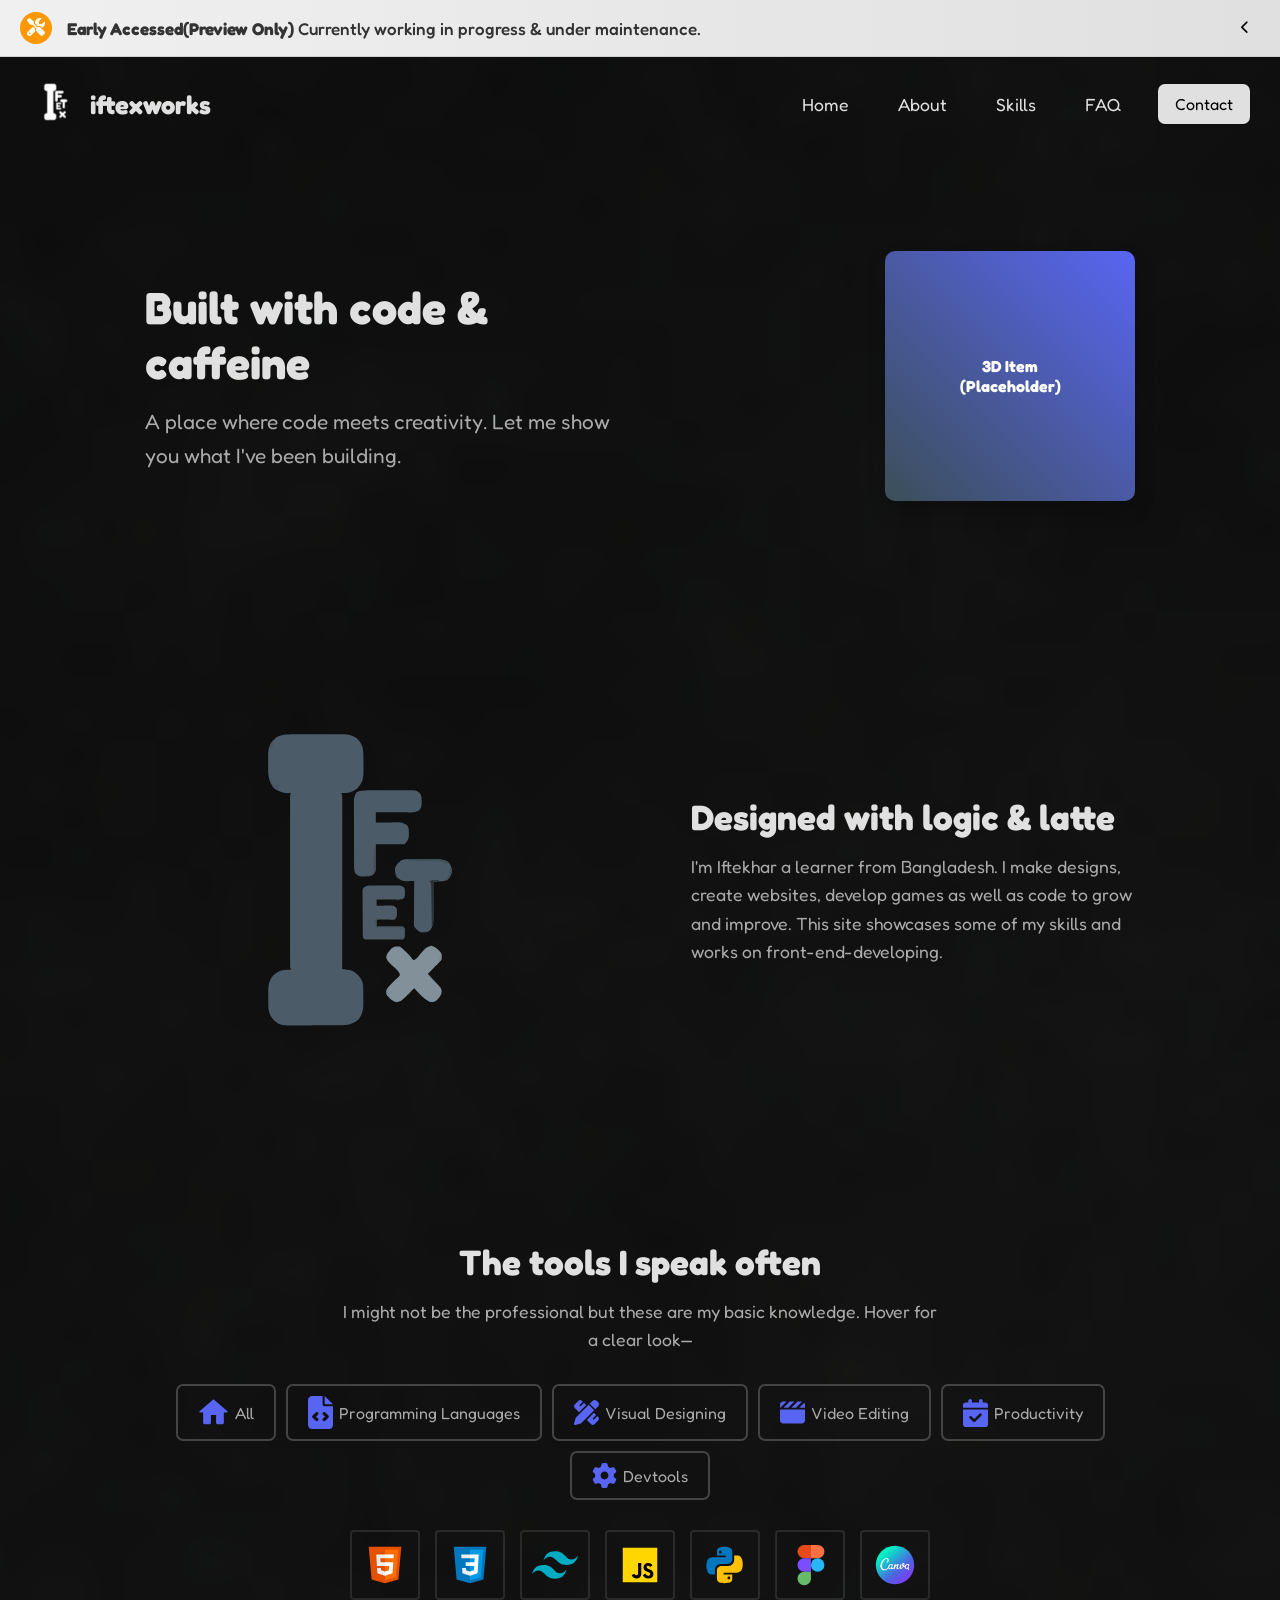
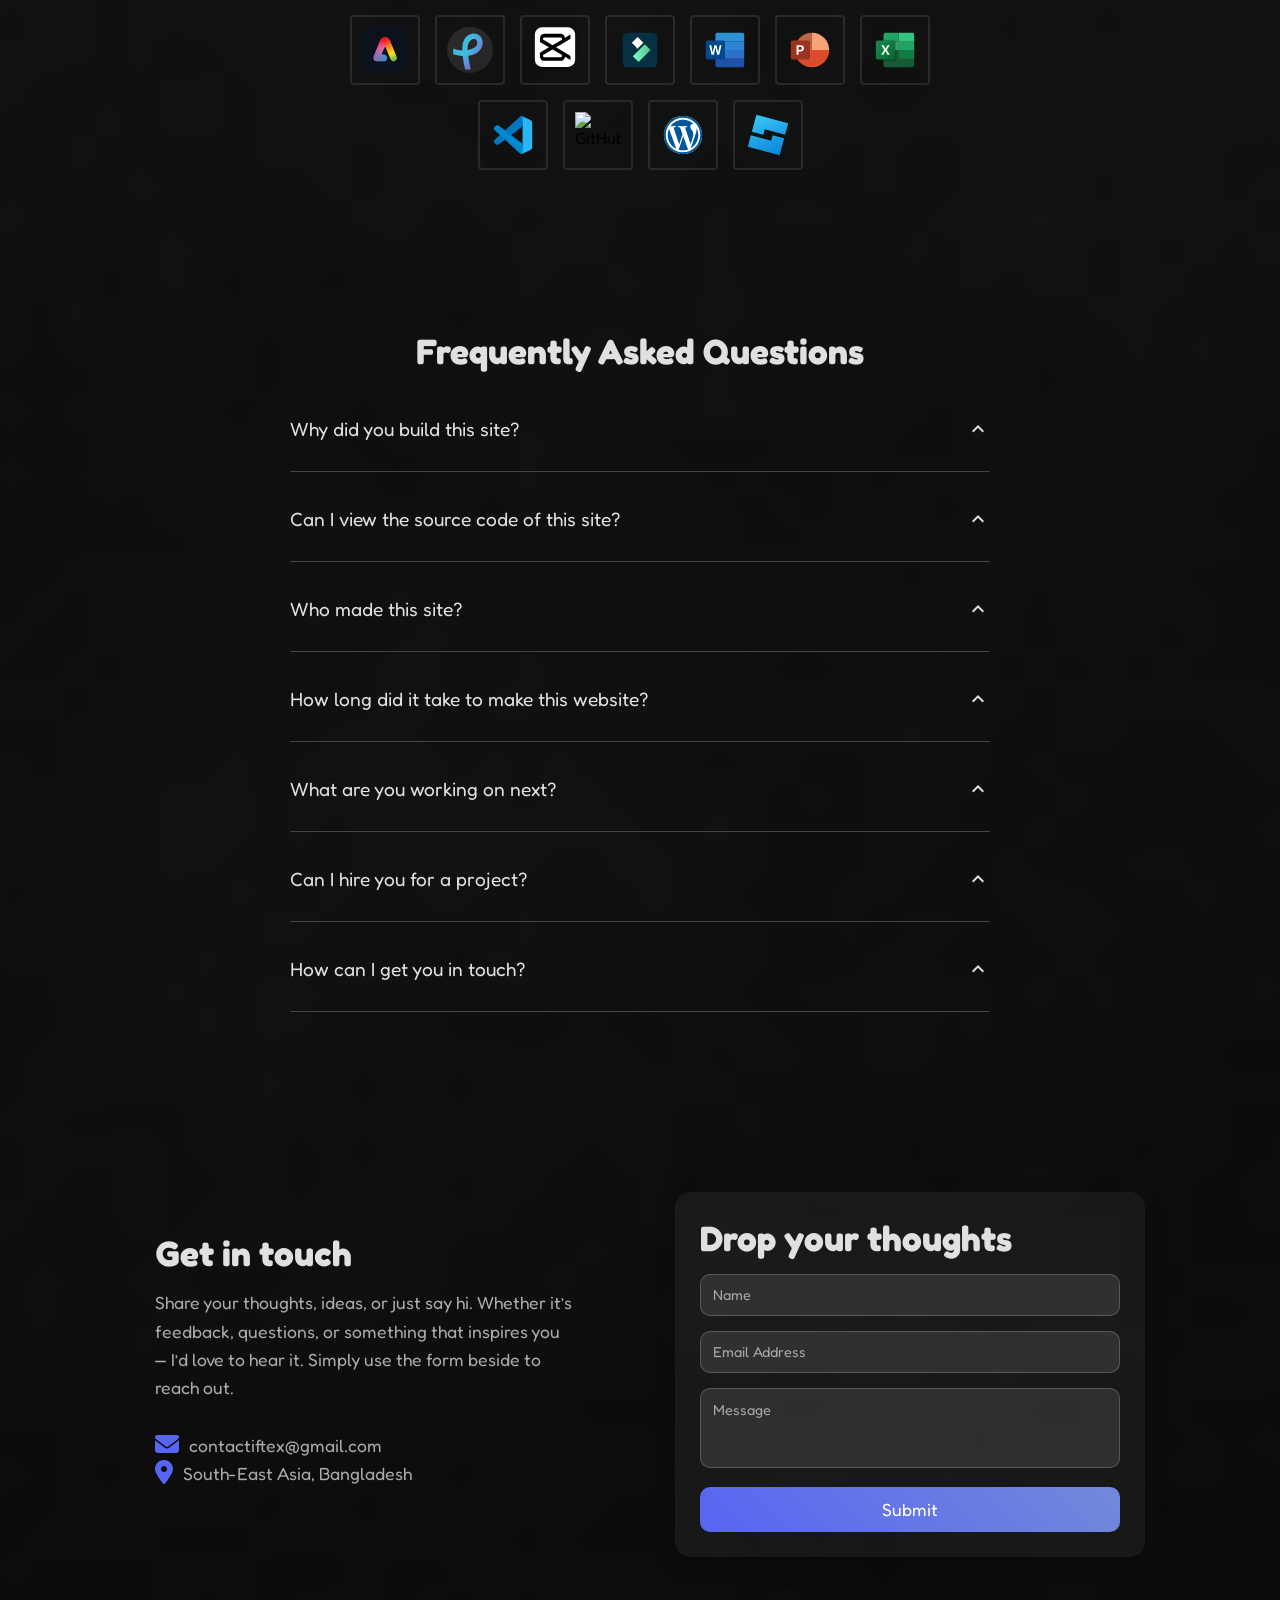
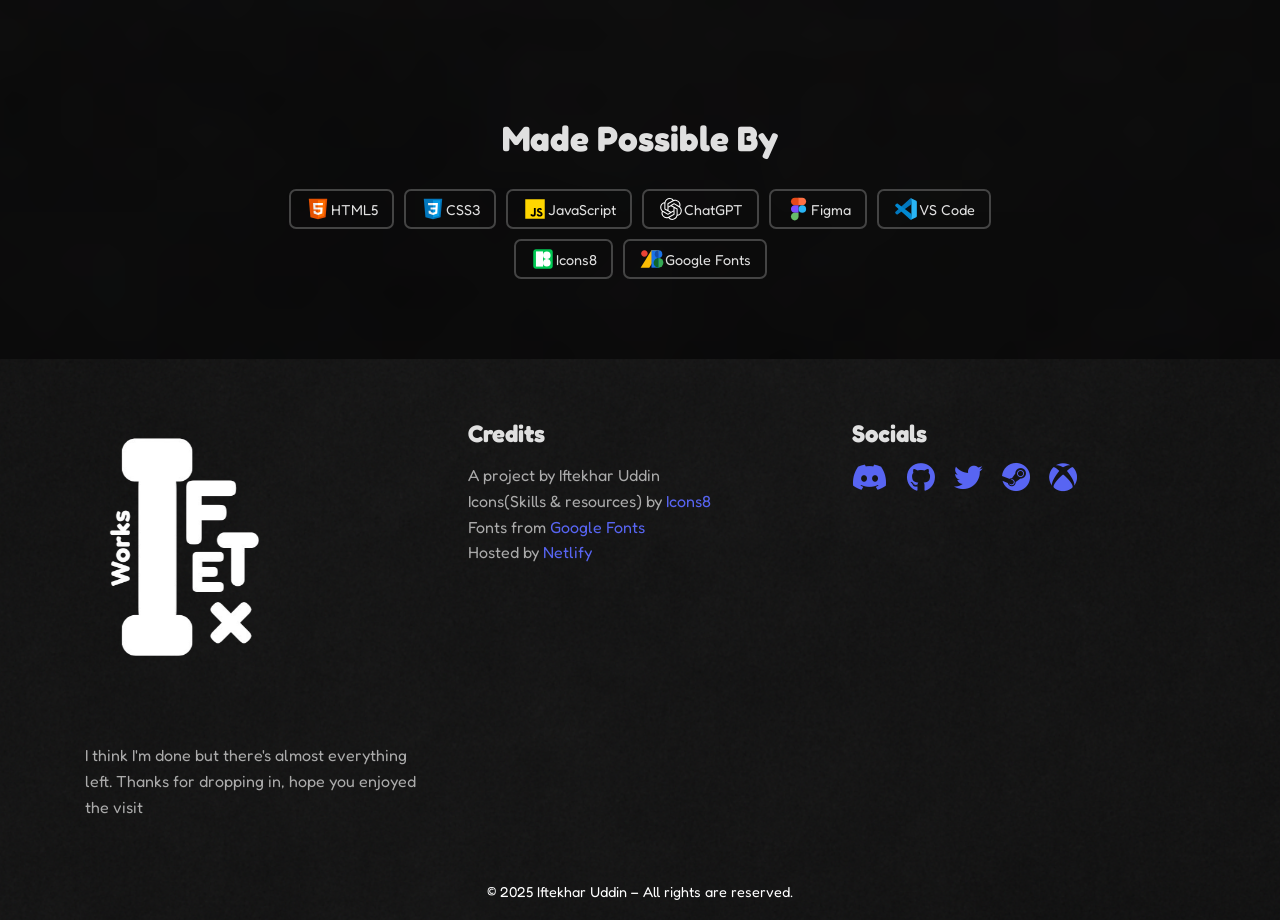
==== Deepseekgpt/index.html @ 261e5515 "iftexworks git repository" ====
<!DOCTYPE html>
<html lang="en">
<head>
    <meta charset="UTF-8">
    <meta name="viewport" content="width=device-width, initial-scale=1.0, maximum-scale=1.0, user-scalable=no">
    <link href="https://fonts.googleapis.com/css2?family=Fredoka:wght@500&display=swap" rel="stylesheet">
    <link href="https://fonts.googleapis.com/icon?family=Material+Icons" rel="stylesheet">
    <link rel="stylesheet" href="styles.css">
    <link rel="icon" type="image/png" href="Assets/Favicon.png" alt="favicon">
    <link rel="stylesheet" href="https://cdnjs.cloudflare.com/ajax/libs/font-awesome/6.5.0/css/all.min.css">
    <link href="https://unpkg.com/aos@2.3.1/dist/aos.css" rel="stylesheet">
    <title>iftexworks(Early Accessed)</title>
    <style>

    </style>
</head>
<body>
<!--Maintenance-->
    <div class="maintenance-bar">
    <div style="display: flex; align-items: center;">
        <div class="alert-icon">
            <i class="fas fa-tools"></i>
        </div>
        <div class="message">
            <strong>Early Accessed(Preview Only)</strong> Currently working in progress & under maintenance. 
        </div>
    </div>
    <button class="close-btn">
        <i class="fa-solid fa-chevron-left"></i>
    </button>
</div>
    <!-- Navbar -->
    <header>
        <nav class="navbar">
            <div class="logo-container">
                <a href="#" class="itlogo">
                    <img src='Assets/Iftexmain.png' alt="iftexmain">
                </a>
                <h2>iftexworks</h2>
            </div> 
            
            <ul>
                <li><span class="select" onclick="scrollToSection('home')">Home</span></li>
                <li><span class="select" onclick="scrollToSection('about')">About</span></li>
                <li><span class="select" onclick="scrollToSection('skills')">Skills</span></li>
                <li><span class="select" onclick="scrollToSection('faq')">FAQ</span></li>
                <li><button class="navbut" onclick="scrollToSection('contact')">Contact</button></li>
            </ul>
            
            <div id="menu-icon">
                <i class="material-icons">menu</i>
            </div>
        </nav>
    </header>

    <!-- Dropdown Menu -->
    <div class="dropdown-menu">
        <ul>
            <li><span class="menu" onclick="scrollToSection('home')">Home</span></li>
            <li><span class="menu" onclick="scrollToSection('about')">About</span></li>
            <li><span class="menu" onclick="scrollToSection('skills')">Skills</span></li>
            <li><span class="menu" onclick="scrollToSection('faq')">FAQ</span></li>
            <li><button class="navbut" onclick="scrollToSection('faq')">Contact</button></li>
        </ul>
    </div>

    <div class="container">
        <!-- Home Section -->
        <section class="home" id="home">
    <div class="home-content" data-aos="fade-up" data-aos-easing="ease-out" data-aos-delay="300">
        <h2>Built with code & caffeine</h2>
        <p>A place where code meets creativity. Let me show you what I've been building.</p>
    </div>

    <!-- Placeholder for 3D item -->
    <div class="home-visual" data-aos="fade-left" data-aos-easing="ease-out" data-aos-delay="400">
        <div class="cube-placeholder">
            3D Item<br>(Placeholder)
        </div>
    </div>
   </section>

        <!-- About Section -->
        <section class="about" id="about" data-aos="fade-left" data-aos-easing="ease-out" data-aos-delay="250">
            <img src="Assets/Iftex about svg.svg" alt="aboutme">
            <div class="about-content">
                <h2>Designed with logic & latte</h2>
                <p>I'm Iftekhar a learner from Bangladesh. I make designs, create websites, develop games as well as code
                    to grow and improve. This site showcases some of my skills and works on front-end-developing.
                </p>
            </div>
        </section>

        <!-- Skills Section -->
        <section class="skills" id="skills" data-aos="fade-right" data-aos-easing="ease-out" data-aos-delay="250">
            <h2>The tools I speak often</h2>
            <p>I might not be the professional but these are my basic knowledge. Hover for a clear look—</p>
        
            <div class="skill-filters">

                <div class="skill-filture" data-category="all">
                    <img src="Assets/Skillicons/home.svg" alt="filtures" style="width: 31px;">
                    <span>All</span>
                </div>
                <div class="skill-filture" data-category="programming">
                    <img src="Assets/Skillicons/code.svg" alt="filtures">
                    <span>Programming Languages</span>
                </div>
                <div class="skill-filture" data-category="visualdesign">
                    <img src="Assets/Skillicons/ruler-vertical.svg" alt="filtures">
                    <span>Visual Designing</span>
                </div>
                <div class="skill-filture" data-category="videoediting">
                    <img src="Assets/Skillicons/clapperboard.svg" alt="filtures">
                    <span>Video Editing</span>
                </div>
                <div class="skill-filture" data-category="productivity">
                    <img src="Assets/Skillicons/calendar.svg" alt="filtures">
                    <span>Productivity</span>
                </div>
                <div class="skill-filture" data-category="others">
                    <img src="Assets/Skillicons/gear.svg" alt="filtures">
                    <span>Devtools</span>
                </div>
            </div>
        
            <div class="skilllogos">
                <img class="skill-icon programming" src="Assets/Skillicons/html5.svg" alt="HTML5">
                <img class="skill-icon programming" src="Assets/Skillicons/css3.svg" alt="CSS3">
                <img class="skill-icon programming" src="Assets/Skillicons/tailwindcss.svg" alt="Tailwind CSS">
                <img class="skill-icon programming" src="Assets/Skillicons/javascript.svg" alt="JavaScript">
                <img class="skill-icon programming" src="Assets/Skillicons/python.svg" alt="Python">
                <img class="skill-icon visualdesign" src="Assets/Skillicons/figma.svg" alt="Figma">
                <img class="skill-icon visualdesign" src="Assets/Skillicons/Canva.svg" alt="Canva">
                <img class="skill-icon visualdesign" src="Assets/Skillicons/AdobeExpress.svg" alt="Adobe Express">
                <img class="skill-icon visualdesign" src="Assets/Skillicons/pixlr.svg" alt="Pixlr">
                <img class="skill-icon videoediting" src="Assets/Skillicons/capcut.svg" alt="CapCut">
                <img class="skill-icon videoediting" src="Assets/Skillicons/filmora.svg" alt="Filmora">
                <img class="skill-icon productivity" src="Assets/Skillicons/word.svg" alt="Word">
                <img class="skill-icon productivity" src="Assets/Skillicons/powerpoint.svg" alt="PowerPoint">
                <img class="skill-icon productivity" src="Assets/Skillicons/excel.svg" alt="Excel">
                <img class="skill-icon others" src="Assets/Skillicons/vscode.svg" alt="VS Code">
                <img class="skill-icon others" src="Assets/Skillicons/Github.svg" alt="GitHub">
                <img class="skill-icon others" src="Assets/Skillicons/wordpress.svg" alt="WordPress">
                <img class="skill-icon others" src="Assets/Skillicons/robloxstudio.svg" alt="Roblox Studio">
            </div>
        </section>

        <!-- FAQ Section -->
        <section class="faq-section" id="faq" data-aos="fade-up" data-aos-easing="ease-out" data-aos-delay="250">
            <h2>Frequently Asked Questions</h2>
            
            <div class="faq-item">
                <button class="faq-question">
                    Why did you build this site?
                    <i class="material-icons" id="menu-icon1">keyboard_arrow_up</i>
                </button>
                <div class="faq-answer">
                    This site serves as a virtual portal where visitors can know a bit about me. Additionally it's also a platform
                    to practice web-development and share my progress.
                </div>
            </div>
            
            <div class="faq-item">
                <button class="faq-question">
                    Can I view the source code of this site?
                    <i class="material-icons" id="menu-icon1">keyboard_arrow_up</i>
                </button>
                <div class="faq-answer">
                    I appreciate your interest and curiosity but I haven't made the source code public yet. I have kept it private for now because this
                    project is really too personal to me and I've put in a lot of time and effort in it. Hope you understand.
                </div>
            </div>
            
            <div class="faq-item">
                <button class="faq-question">
                    Who made this site?
                    <i class="material-icons" id="menu-icon1">keyboard_arrow_up</i>
                </button>
                <div class="faq-answer">
                    This website was created and designed by me using html5 css3 and Javascript as well as some different sources. You can find
                    them at the bottom of the website. Scroll to take a look.
                </div>
            </div>
            
            <div class="faq-item">
                <button class="faq-question">
                    How long did it take to make this website?
                    <i class="material-icons" id="menu-icon1">keyboard_arrow_up</i>
                </button>
                <div class="faq-answer">
                    That's a thoughtful question. In total, the website took about 8 days to complete. In terms of working hours, 
                    it adds up to approximately 53-58 hours of focused effort.
                </div>
            </div>
            
            <div class="faq-item">
                <button class="faq-question">
                    What are you working on next?
                    <i class="material-icons" id="menu-icon1">keyboard_arrow_up</i>
                </button>
                <div class="faq-answer">
                    Currently, I am learning Front-End Development and my plan is to keep building new projects on it to improve myself.
                    I am also planning to learn new coding languages and maybe even professional graphics designing.
                </div>
            </div>
            
            <div class="faq-item">
                <button class="faq-question">
                    Can I hire you for a project?
                    <i class="material-icons" id="menu-icon1">keyboard_arrow_up</i>
                </button>
                <div class="faq-answer">
                    I'm not someone so professional just learning and growing day by day. This project was something I created for myself.
                    I don't take on work for clients or anyone at the moment but if you still have any specific topic or idea you'd like   
                    to discuss, feel free to reach me out. Join our <a href="https://discord.gg/E8Fy3PHvdr" target="_blank" rel="noopener noreferrer">Experimental Discord Server</a>.
                </div>
            </div>
            
            <div class="faq-item">
                <button class="faq-question">
                    How can I get you in touch?
                    <i class="material-icons" id="menu-icon1">keyboard_arrow_up</i>
                </button>
                <div class="faq-answer">
                    As I'm not someone professional I prefer to connect through <a href="http://discordapp.com/users/985784787614699550" target="_blank" rel="noopener noreferrer">Discord</a> 
                    or other platforms. Feel free to reach out to me via <a href="https://discord.gg/E8Fy3PHvdr" target="_blank" rel="noopener noreferrer">Discord Server</a>. 
                    I am delighted to chat, exchange ideas or help out with any issue or problem.
                </div>
            </div>
        </section>

        <!--Contact Section-->
        <section class="contact" id="contact" data-aos="fade-up" data-aos-easing="ease-out" data-aos-delay="250">
            <div class="contact-info">
                <h2>Get in touch</h2>
                <p>Share your thoughts, ideas, or just say hi. Whether it’s feedback, questions, or something that inspires you — I’d 
                    love to hear it. Simply use the form beside to reach out.</p>
                <div class="info-items">  
                    <i class="fa-solid fa-envelope"></i>
                    <span>contactiftex@gmail.com</span>
                </div>

                <div class="info-items">
                    <i class="fa-solid fa-location-dot"></i>
                    <span>South-East Asia, Bangladesh</span>
                </div>  
            </div>
            
            <div class="contact-form">
  <form name="contact" method="POST" data-netlify="true" action="contact.html" novalidate>
    <h2>Drop your thoughts</h2>
    <div class="input-box">

      <span class="error-msg"></span>
      <input type="text" name="name" placeholder="Name">
      
      <span class="error-msg"></span>
      <input type="email" name="email" placeholder="Email Address">
      
      <span class="error-msg"></span>
      <textarea name="message" placeholder="Message"></textarea>
      

      <button type="submit">Submit</button>
    </div>
  </form>
</div>
        </section>

    

        <!-- Resources Section -->
        <section class="resources" data-aos="fade-down" data-aos-easing="ease-out" data-aos-delay="250">
            <h2>Made Possible By</h2>
            <div class="button-container">
                <div class="tech-button">
                    <img src="Assets/Skillicons/html5.svg" alt="HTML5">
                    <span>HTML5</span>
                </div>
                <div class="tech-button">
                    <img src="Assets/Skillicons/css3.svg" alt="CSS3">
                    <span>CSS3</span>
                </div>
                <div class="tech-button">
                    <img src="Assets/Skillicons/javascript.svg" alt="JavaScript">
                    <span>JavaScript</span>
                </div>
                <div class="tech-button">
                    <img src="Assets/Skillicons/chatgpt.svg" alt="ChatGPT">
                    <span>ChatGPT</span>
                </div>
                <div class="tech-button">
                    <img src="Assets/Skillicons/figma.svg" alt="Figma">
                    <span>Figma</span>
                </div>
                <div class="tech-button">
                    <img src="Assets/Skillicons/vscode.svg" alt="VS Code">
                    <span>VS Code</span>
                </div>
                <div class="tech-button">
                    <img src="Assets/Skillicons/icons8.svg" alt="Icons8">
                    <span>Icons8</span>
                </div>
                <div class="tech-button">
                    <img src="Assets/Skillicons/googlefonts.svg" alt="Google Fonts"> 
                    <span>Google Fonts</span>
                </div>
            </div>
        </section>
    </div>

    <!-- Footer -->
    <footer class="footer">
        <div class="container">
            <div class="footer-content">
                <div class="imgfooter">
                    <img src="Assets/Iftexfooter.png" alt="footer">
                    <p>I think I'm done but there's almost everything left. Thanks for dropping in, hope you enjoyed the visit</p>
                </div>
                
                <div class="credits">
                    <h2>Credits</h2>
                    <p>
                        A project by Iftekhar Uddin<br>
                        Icons(Skills & resources) by <a href="http://icons8.com/" target="_blank" rel="noopener noreferrer" >Icons8</a><br>
                        Fonts from <a href="https://fonts.google.com/" target="_blank" rel="noopener noreferrer">Google Fonts</a><br>
                        Hosted by <a href="https://netlify.com/" target="_blank" rel="noopener noreferrer">Netlify</a>
                    </p>     
                </div>
                
                <div class="sociallinks">
                    <h2>Socials</h2>
                    <a href="https://discord.gg/E8Fy3PHvdr" target="_blank"><i class="fab fa-discord"></i></a>
                    <a href="https://github.com/Iftex" target="_blank"><i class="fab fa-github"></i></a>
                    <a href="https://x.com/_iftex" target="_blank"><i class="fab fa-twitter"></i></a>
                    <a href="https://steamcommunity.com/id/iftex/" target="_blank"><i class="fab fa-steam"></i></a>
                    <a href="https://www.xbox.com/en-US/play/user/Iftex" target="_blank"><i class="fab fa-xbox"></i></a>
                </div>
            </div>
        </div>
        
        <p class="copyright">© 2025 Iftekhar Uddin – All rights are reserved.</p>
    </footer>

    <!-- JavaScript -->
    <script src="https://unpkg.com/aos@next/dist/aos.js"></script>
    <script src="script.js"></script>
</body>
</html>
---- Deepseekgpt/styles.css ----
/* Reset and Base Styles */
        * {
            box-sizing: border-box;
            margin: 0;
            padding: 0;
            transform-style: preserve-3d;
            font-family: 'Fredoka', sans-serif;
            -webkit-tap-highlight-color: transparent;
        }

        html, body {
            margin: 0;
            padding: 0;
            background: #2e2e2e url(Assets/Backgroundrepeat.png) center center / cover repeat;
            overflow-x: hidden;
            overflow-y: auto;
            scroll-behavior: smooth;
            overscroll-behavior: none;
            min-height: 100dvh;
            width: 100%;
        }

        ::selection {
            background-color: #5865F2;
            color: #ffffff;
        }
        ::-moz-selection {
            background-color: #5865F2;
            color: #ffffff;
        }

        /* Container */
        .container {
            width: 100%;
            padding: 0 15px;
            margin: 0 auto;
        }

        /* Maintenance */
        .maintenance-bar {
    background: linear-gradient(to right, #f0f0f0, #e0e0e0);
    color: #333;
    padding: 12px 20px;
    display: flex;
    justify-content: space-between;
    align-items: center;
    border-bottom: 1px solid #d0d0d0;
    position: relative;
    z-index: 998;
    
}

.alert-icon {
    background: #ff9800;
    width: 32px;
    height: 32px;
    border-radius: 50%;
    display: flex;
    justify-content: center;
    align-items: center;
    margin-right: 15px;
    flex-shrink: 0;
}

.alert-icon i {
    color: white;
    font-size: 18px;
}

.message {
    flex-grow: 1;
    font-weight: 500;
    font-size: 17px;
}



.close-btn {
    background: #e0e0e0;
    border: none;
    width: 30px;
    height: 30px;
    cursor: pointer;
    display: flex;
    justify-content: center;
    align-items: center;
    margin-left: 15px;
    flex-shrink: 0;
    transition: background 0.3s;
}


        /* Navigation */
        .navbar {
            display: flex;
            justify-content: space-between;
            align-items: center;
            padding: 15px 20px;
            position: relative;
        }

        .navbar .logo-container {
            display: flex;
            align-items: center;
            gap: 10px;
        }

        .navbar img {
            width: 50px;
            height: auto;
            object-fit: contain;
        }

        .navbar h2 {
            color: #E0E0E0;
            font-size: 1.4rem;
        }

        .navbut{
            background: #E0E0E0;
            Padding: 8px 15px;
            Border: 2px solid #E0E0E0;
            border-radius: 7px;
            font-size: 1rem;
            cursor: pointer;
            transition: ease-out 250ms;
        }

        .navbut li{
            color: transparent;
        }

        .navbut:hover{
            background: transparent;
            color: #E0E0E0;
        }

        .navbar ul {
            display: none;
            align-items: center;
        }

        #menu-icon {
            color: #E0E0E0;
            font-size: 28px;
            cursor: pointer;
            z-index: 1000;
        }

        /* Dropdown Menu */
        .dropdown-menu {
            position: fixed;
            top: 0;
            right: -100%;
            width: 70%;
            height: 100%;
            background: rgba(20, 20, 20, 0.95);
            backdrop-filter: blur(10px);
            z-index: 999;
            padding: 80px 30px 30px;
            transition: right 0.3s ease-out;
            box-shadow: -5px 0 15px rgba(0, 0, 0, 0.5);
        }


        .dropdown-menu.show {
            right: 0;
        }

        .dropdown-menu ul {
            list-style: none;
        }

        ul img{
            width: 15%;
        }

        .dropdown-menu ul li {
            margin-bottom: 20px;
        }


        .dropdown-menu .menu {
            color: #E0E0E0;
            text-decoration: none;
            font-size: 1.4rem;
            display: block;
            padding: 10px 0;
            transition: color 0.2s ease;
        }

        .dropdown-menu .menu:hover {
            color: #5865F2;
        }

        /* Home Section */
        .home {
    display: flex;
    flex-direction: column; /* Mobile: stacked */
    align-items: center;
    gap: 30px;
    padding: 60px 20px;
}

.home-content {
    text-align: center; /* Center on mobile */
    max-width: 600px;
}

.home-content h2 {
    font-size: 2rem;
    color: #E0E0E0;
    margin-bottom: 15px;
}

.home-content p {
    color: #AAAAAA;
    font-size: 1.1rem;
    line-height: 1.6;
}

/* 3D Placeholder */
.home-visual {
    display: flex;
    justify-content: center;
    width: 100%;
}

.cube-placeholder {
    width: 200px;
    height: 200px;
    background: linear-gradient(45deg, #3c4f59, #5865F2);
    border-radius: 10px;
    display: flex;
    align-items: center;
    justify-content: center;
    color: white;
    font-weight: bold;
    text-align: center;
    padding: 20px;
    box-shadow: 0 10px 20px rgba(0, 0, 0, 0.2);
}

        /* About Section */
        .about {
            padding: 60px 20px;
            display: flex;
            flex-direction: column;
            align-items: center;
            text-align: center;
            gap: 30px;
        }

        .about img {
            width: 100%;
            max-width: 400px;
            height: auto;
        }

        .about-content {
            max-width: 600px;
        }

        .about h2 {
            font-size: 1.8rem;
            color: #E0E0E0;
            margin-bottom: 15px;
        }

        .about p {
            color: #AAAAAA;
            font-size: 1.1rem;
            line-height: 1.6;
        }

        /* Skills Section */
        .skills {
            padding: 60px 20px;
        }

        .skills h2 {
            font-size: 1.8rem;
            color: #E0E0E0;
            margin-bottom: 15px;
            text-align: center;
        }

        .skills > p {
            color: #AAAAAA;
            font-size: 1.1rem;
            text-align: center;
            max-width: 600px;
            margin: 0 auto 30px;
            line-height: 1.6;
        }

        .skill-filters {
            display: flex;
            flex-wrap: wrap;
            justify-content: center;
            gap: 10px;
            margin-bottom: 30px;
        }

        .skill-filture{
            border: 2px solid #444;
            padding: 8px 15px;
            background: transparent;
            font-size: 0.9rem;
            color: #AAAAAA;
            cursor: pointer;
            border-radius: 7px;
            transition: all 0.2s ease-out;
            display: inline-flex;
            align-items: center;
        }

        .skill-filture img {
            width: 25px;
            margin-right: 6px;
            
        }

        .skill-filture:hover {
            background-color: #2e2e2e;
        }

        .skilllogos {
            display: flex;
            flex-wrap: wrap;
            justify-content: center;
            gap: 15px;
            max-width: 600px;
            margin: 0 auto;
            
        }

        .skilllogos .skill-icon {
            display: flex;
            align-items: center;
            justify-content: center;
            cursor: pointer;
            border: 2px solid #363434b7;
            border-radius: 4px;
            padding: 10px;
            transition: all 0.2s ease-out;
            width: 70px;
            height: 70px;
            opacity: 1;
            transform: scale(1);
            transition: opacity 0.4s ease, transform 0.4s ease;

        }

        /* Hidden state */
        .skilllogos .skill-icon.hide {
            opacity: 0;
            transform: scale(0.7);
            pointer-events: none;
            position: absolute; 
}

        .skilllogos img {
            width: 100%;
            height: auto;
            transition: transform 0.2s ease-out;
        }

        .skilllogos img:hover {
            transform: scale(1.2);
        }

        /* FAQ Section */
        .faq-section {
            padding: 60px 20px;
            max-width: 800px;
            margin: 0 auto;
        }

        .faq-section h2 {
    
            font-size: 1.8rem;
            text-align: center;
            color: #E0E0E0;
            margin-bottom: 30px;
        }

        .faq-item {
            margin-bottom: 20px;
            border-bottom: 1px solid #444;
            padding-bottom: 15px;
            
        }

        .faq-question {
            background: none;
            border: none;
            color: #e0e0e0;
            font-size: 1.2rem;
            width: 100%;
            text-align: left;
            cursor: pointer;
            display: flex;
            justify-content: space-between;
            align-items: center;
            padding: 15px 0;
            transition: 0.8s ease-out;
            
        }

        .faq-question:hover {
            color: #ffffff;
        }

        .faq-question #menu-icon1 {
            font-size: 1.5rem;
            transition: transform 0.3s ease-out;
        }

        .faq-answer {
            max-height: 0;
            overflow: hidden;
            transition: max-height 0.8s ease-out;
            font-size: 1rem;
            color: #aaaaaa;
            line-height: 1.6;
        }

        .faq-item.active .faq-answer {
            max-height: 300px;
            padding-top: 10px;
        }

        .faq-item.active #menu-icon1 {
            transform: rotate(180deg);
        }

        .faq-answer a{
            color: #5865f2;
            text-decoration: none;
        }

        .faq-answer a:hover {
            text-decoration: underline;
        }

        /*Contact Section*/
        .contact{
            padding: 60px 20px;
            display: flex;
            flex-direction: column;
            align-items: center;
            text-align: center;
            gap: 30px;
            
        }

        .contact-info h2, .contact-form h2{
            font-size: 1.8rem;
            color: #E0E0E0;
            margin-bottom: 15px;
        }

        .contact-info p{
            font-size: 1.1rem;
            color: #AAAAAA;
            line-height: 1.6;
            margin-bottom: 30px;

        }
        
        .info-items{
            display: flex;
            align-items: center;
            justify-content: center;
            gap: 10px;
            line-height: 1.6;
        }

        .info-items span{
            font-size: 1.1rem;
            color: #AAAAAA;
        }


        .contact-info i{
            display: flex;
            align-items: center;
            justify-content: center;
            color: #5865f2;
            font-size: 1.5rem;
        }

        .contact-form {
            background: rgba(255, 255, 255, 0.05);
            backdrop-filter: blur(12px);
            padding: 25px;
            border-radius: 15px;
            box-shadow: 0 8px 25px rgba(0,0,0,0.2);
            text-align: left;
        }

        .input-box input, .input-box textarea{
            width: 100%;
            padding: 12px;
            margin-bottom: 15px;
            border: 1px solid rgba(255,255,255,0.2);
            border-radius: 10px;
            background: rgba(255,255,255,0.1);
            color: #E0E0E0;
            outline: none;
        }

        .input-box textarea {
            width: 100%;
            height: 80px;         
            padding: 12px;
            border-radius: 10px;
            color: #E0E0E0;
            font-size: 1rem;
            resize: none;   
            overflow: hidden;  
        }

        
        .input-box input::placeholder, .input-box textarea::placeholder {
            color: #AAAAAA;
            font-size: 0.9rem;
            
        }

        .input-box input:focus, .input-box textarea:focus {
            border: 2px solid #E0E0E0;
        }

        .input-box button {
            width: 100%;
            padding: 12px;
            border: none;
            border-radius: 10px;
            background: linear-gradient(45deg, #5865f2, #7289da);
            color: white;
            font-size: 1.1rem;
            cursor: pointer;
            transition: transform 0.2s ease;
        }
        .input-box button a{
            text-decoration: none;
            color: #ffffff;
        }

        .input-box button:hover {
            transform: scale(1.05);
        }

        .error-msg {
            
            color: #ff4d4f;
            font-size: 0.9rem;
            font-family: 'fredoka';
        }


        /* Resources Section */
        .resources {
            padding: 60px 20px;
        }

        .resources h2 {
            font-size: 1.8rem;
            text-align: center;
            color: #E0E0E0;
            margin-bottom: 30px;
        }

        .button-container {
            display: flex;
            flex-wrap: wrap;
            justify-content: center;
            gap: 10px;
            max-width: 800px;
            margin: 0 auto;
        }

        .tech-button {
            display: inline-flex;
            align-items: center;
            padding: 5px 14px;
            background-color: transparent;
            border: 2px solid #444;
            border-radius: 7px;
            color: #e0e0e0;
            font-size: 0.9rem;
            cursor: pointer;
            transition: background 0.2s ease;
        }

        .tech-button:hover {
            background-color: #2e2e2e;
        }

        .tech-button img {
            width: 26px;
            
        }

        /* Footer */
        .footer {
            padding: 60px 20px 100px;
            background: url(Assets/footer.png) center / cover no-repeat;
            position: relative;
        }

        .footer-content {
            display: flex;
            flex-direction: column;
            gap: 40px;
            max-width: 1200px;
            margin: 0 auto;
        }

        .imgfooter {
            text-align: center;
        }

        .footer img {
            width: 100%;
            max-width: 300px;
            margin-bottom: 20px;
        }

        .imgfooter p {
            color: #AAAAAA;
            font-size: 1rem;
            max-width: 400px;
            margin: 0 auto;
            line-height: 1.6;
            text-align: left;
        }

        .credits h2, .sociallinks h2 {
            font-size: 1.5rem;
            color: #E0E0E0;
            font-weight: 700;
            margin-bottom: 15px;
        }

        .credits p {
            font-size: 1rem;
            color: #AAAAAA;
            line-height: 1.6;
            margin-bottom: 15px;
        }

        .credits a {
            color: #5865F2;
            text-decoration: none;
        }

        .credits a:hover {
            text-decoration: underline;
        }

        .sociallinks a {
            color: #5865f2;
            margin-right: 15px;
        }

        .fab {
            font-size: 1.8rem;
            transition: transform 0.3s ease-out;
        }

        .fab:hover {
            transform: translateY(-5px);
        }

        .copyright {
            position: absolute;
            bottom: 20px;
            left: 0;
            right: 0;
            text-align: center;
            color: #ffffff;
            font-size: 0.9rem;
        }

        /* Media Queries - Tablet */
        @media (min-width: 768px) {
            .container {
                max-width: 720px;
            }
            
            .navbar {
                padding: 20px 30px;
            }
            
            .navbar h2 {
                font-size: 1.6rem;
            }
            
            .home {
        flex-direction: row; /* Side by side */
        justify-content: space-between;
        align-items: center;
        gap: 50px;
        
    }

    .home-content {
        text-align: left;
        flex: 1;
    }

    .home-visual {
        flex: 1;
        justify-content: flex-end;
    }
            
            .about {
                flex-direction: row;
                justify-content: space-between;
                text-align: left;
            }
            
            .about-content {
                max-width: 45%;
            }
            
            .skill-filture {
                font-size: 1rem;
                padding: 10px 20px;
            }
            
            .footer-content {
                flex-direction: row;
                justify-content: space-between;
            }
            
            .imgfooter, .credits, .sociallinks {
                flex: 1;
                text-align: left;
            }
            
            .imgfooter {
                text-align: center;
            }

            .contact{
                flex-direction: row;
                justify-content: space-between;
                text-align: left;
                
                
            }
            .contact-form{
                flex: 1;
                justify-content: flex-end;
                min-width: 320px;
            }
            
            .contact-info{
                flex: 1;
                text-align: left;
                padding: 40px 20px;
        
            }

            .contact .info-items{
                display: flex;
                align-items: flex-start;
                justify-content: flex-start;
            }

            
            
        }

        

        /* Media Queries - Desktop */
        @media (min-width: 992px) {
            .container {
                max-width: 960px;
            }

            .home h2{
                font-size: 2.3rem;
            }


            .navbar ul{
                display: flex;
                list-style: none;
                gap: 25px;
            }
            
            .navbar ul li{
                display: flex;
                font-size: 1.1rem;
            }
            
            .navbar .select {
                color: #E0E0E0;
                text-decoration: none;
                transition: all 0.2s ease-out;
                padding: 8px 12px;
                border-radius: 6px;
                cursor: pointer;
            }
            
            .navbar .select:hover {
                background-color: #2a2a2a;
            }
            
            #menu-icon {
                display: none;
            }
            
            .dropdown-menu {
                display: none;
            }

            .contact{
                padding: 80px 40px;
            }
            
            .home {
                padding: 80px 50px;
            }
            
            .about h2, .skills h2, .faq-section h2, .resources h2, .contact-info h2, .contact-form h2 {
                font-size: 2.2rem;
            }
            
            .about p, .skills > p, .faq-answer, .contact-form p, .contact-info p {
                font-size: 1.1rem;
            }

            .contact {
                flex-direction: row;
                justify-content: space-between;
                align-items: flex-start;
                padding: 80px 40px;
                gap: 5rem;  
            }

            .contact-info {
                flex: 1;
                max-width: 500px;   
            }

            .contact-form {
                flex: 1;
                max-width: 500px;   
            }
        
        }    

        /* Media Queries - Large Desktop */
        @media (min-width: 1200px) {
            .container {
                max-width: 1140px;
            }
            
            .home {
        padding: 100px 60px;
    }

    .home-content h2 {
        font-size: 2.8rem;
    }

    .home-content p {
        font-size: 1.3rem;
    }

    .cube-placeholder {
        width: 250px;
        height: 250px;
    }
}
            
            .about, .skills, .faq-section, .resources, .contact {
                padding: 80px 50px;
            }
        

        /* Disable complex animations on mobile */
        @media (max-width: 767px) {
            [data-aos] {
                opacity: 1 !important;
                transform: none !important;
                transition: none !important;
            }
            
        }
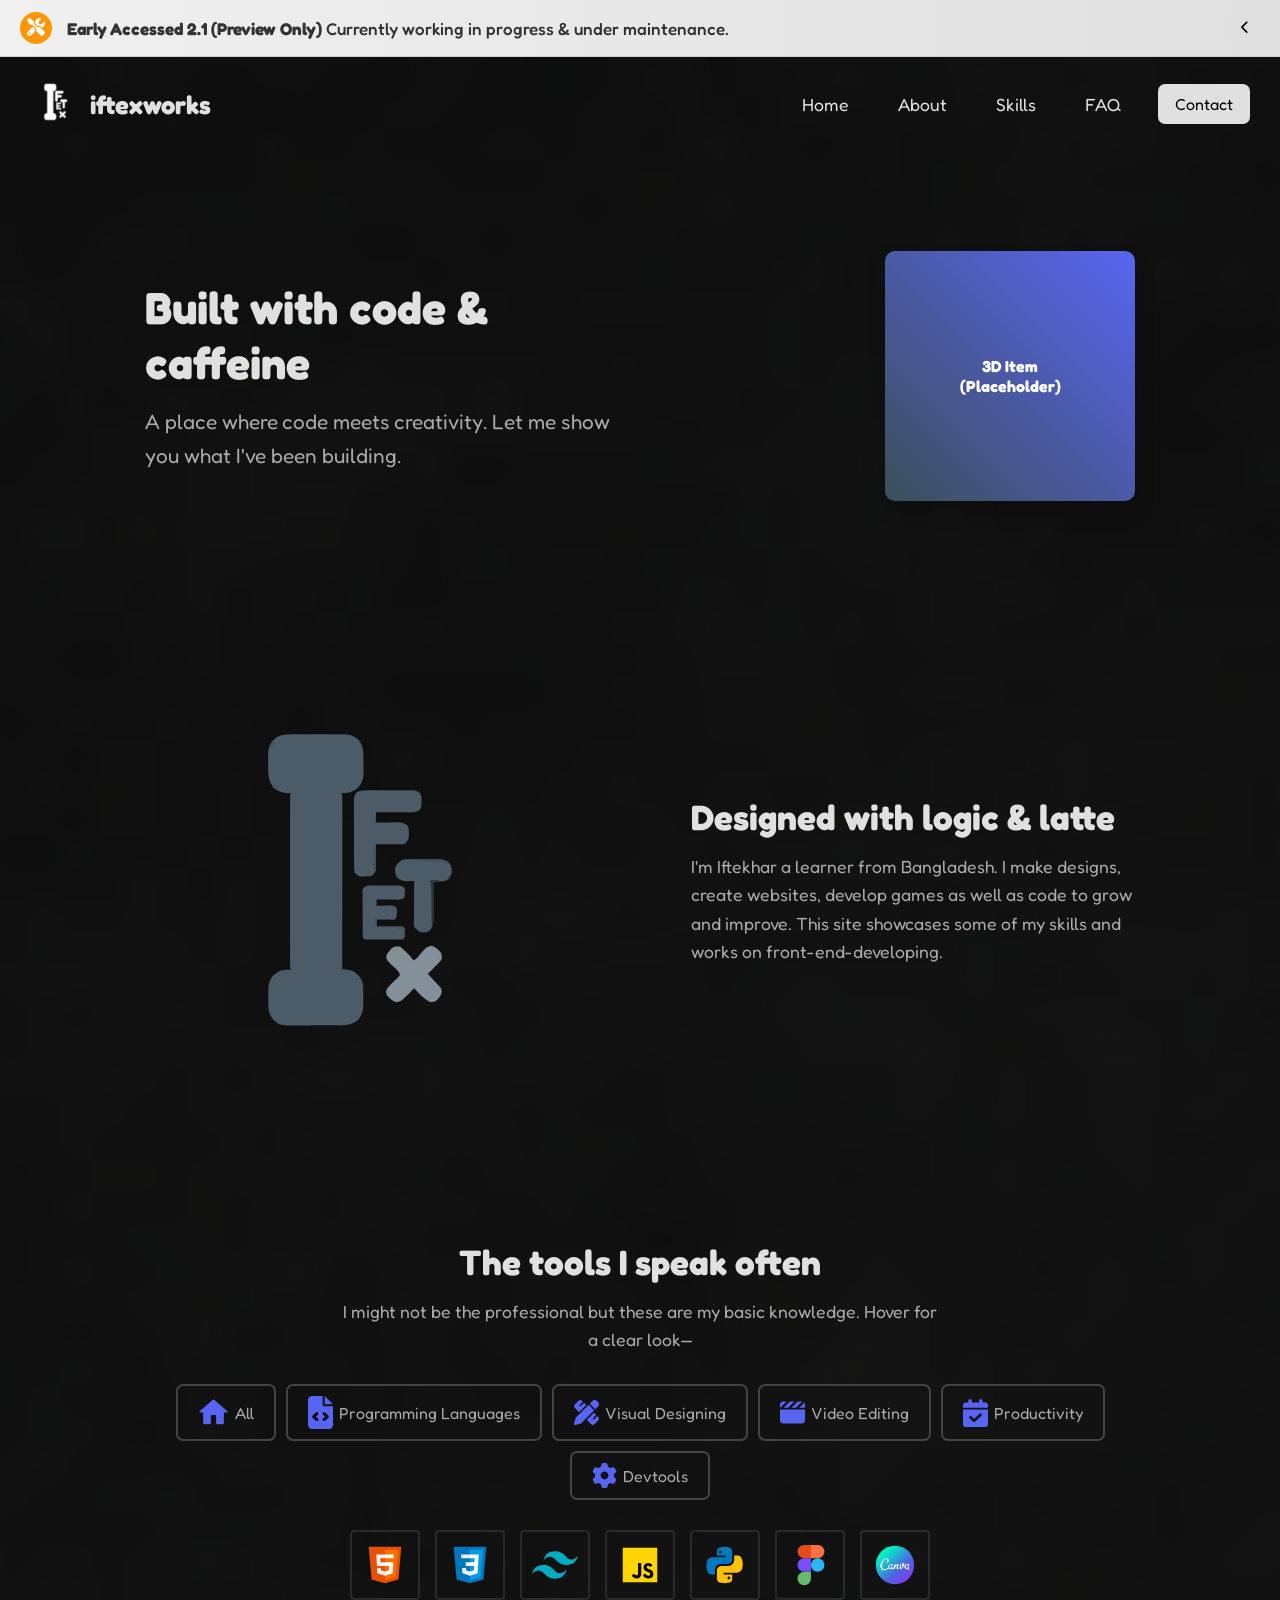
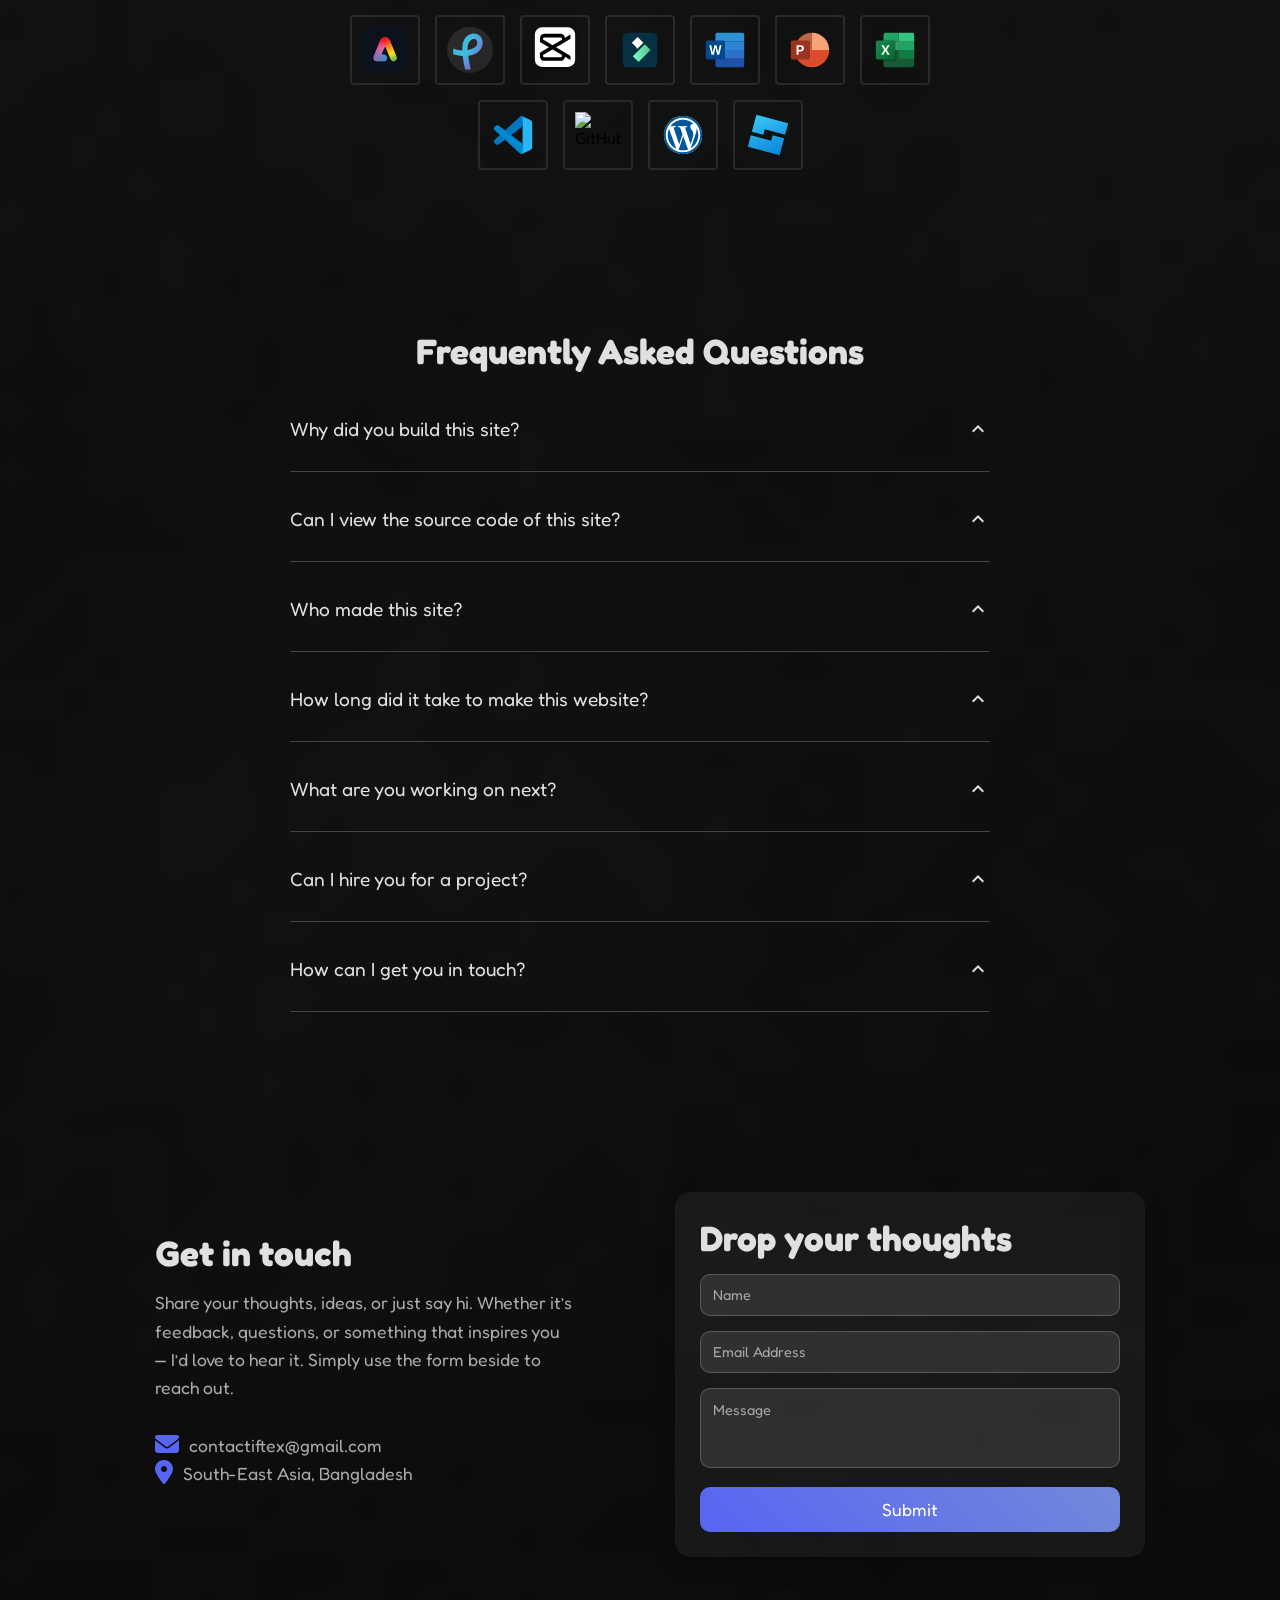
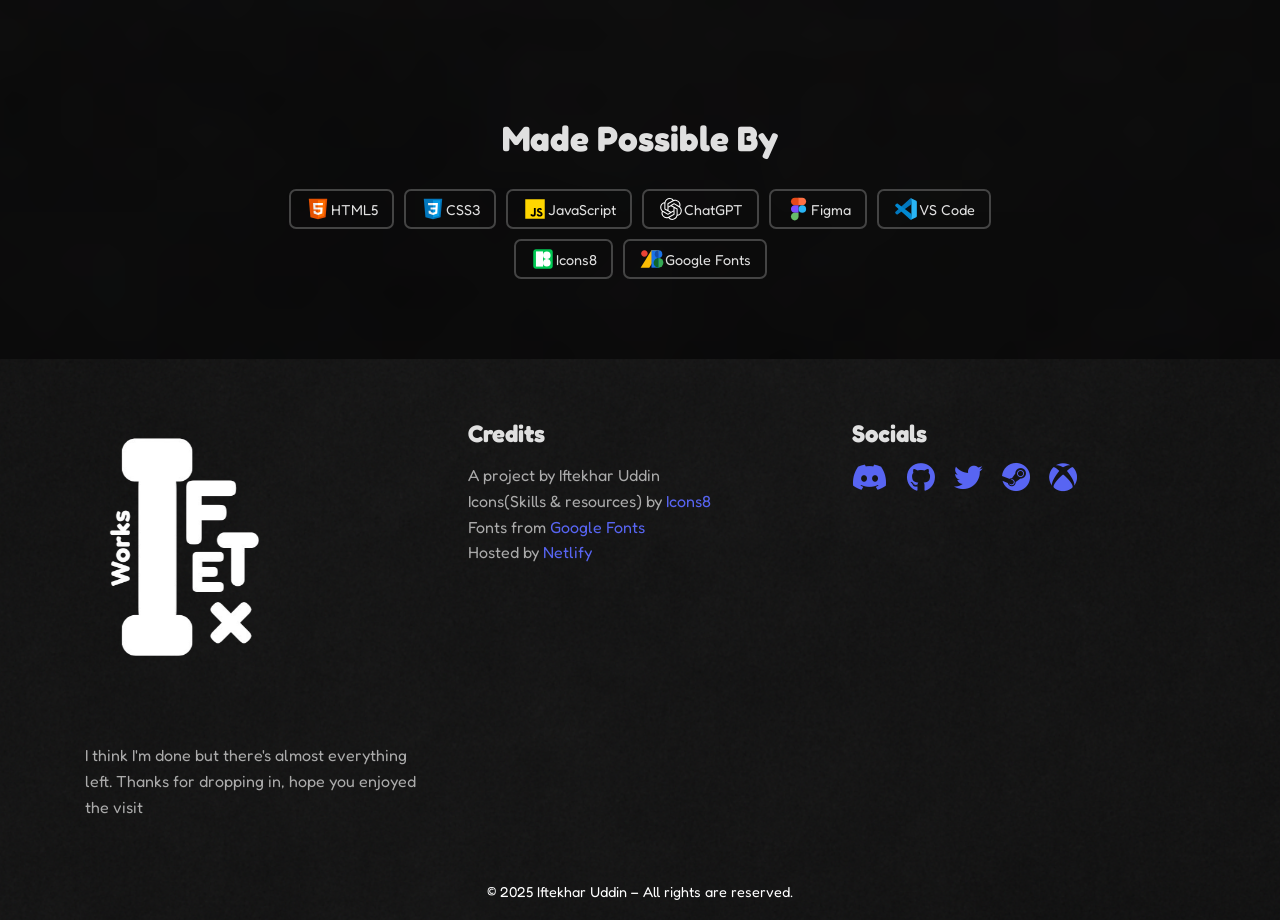
==== commit ab967b36: "Bug fixes" ====
--- a/Deepseekgpt/index.html
+++ b/Deepseekgpt/index.html
@@ -22,7 +22,7 @@
             <i class="fas fa-tools"></i>
         </div>
         <div class="message">
-            <strong>Early Accessed(Preview Only)</strong> Currently working in progress & under maintenance. 
+            <strong>Early Accessed 2.1 (Preview Only)</strong> Currently working in progress & under maintenance. 
         </div>
     </div>
     <button class="close-btn">
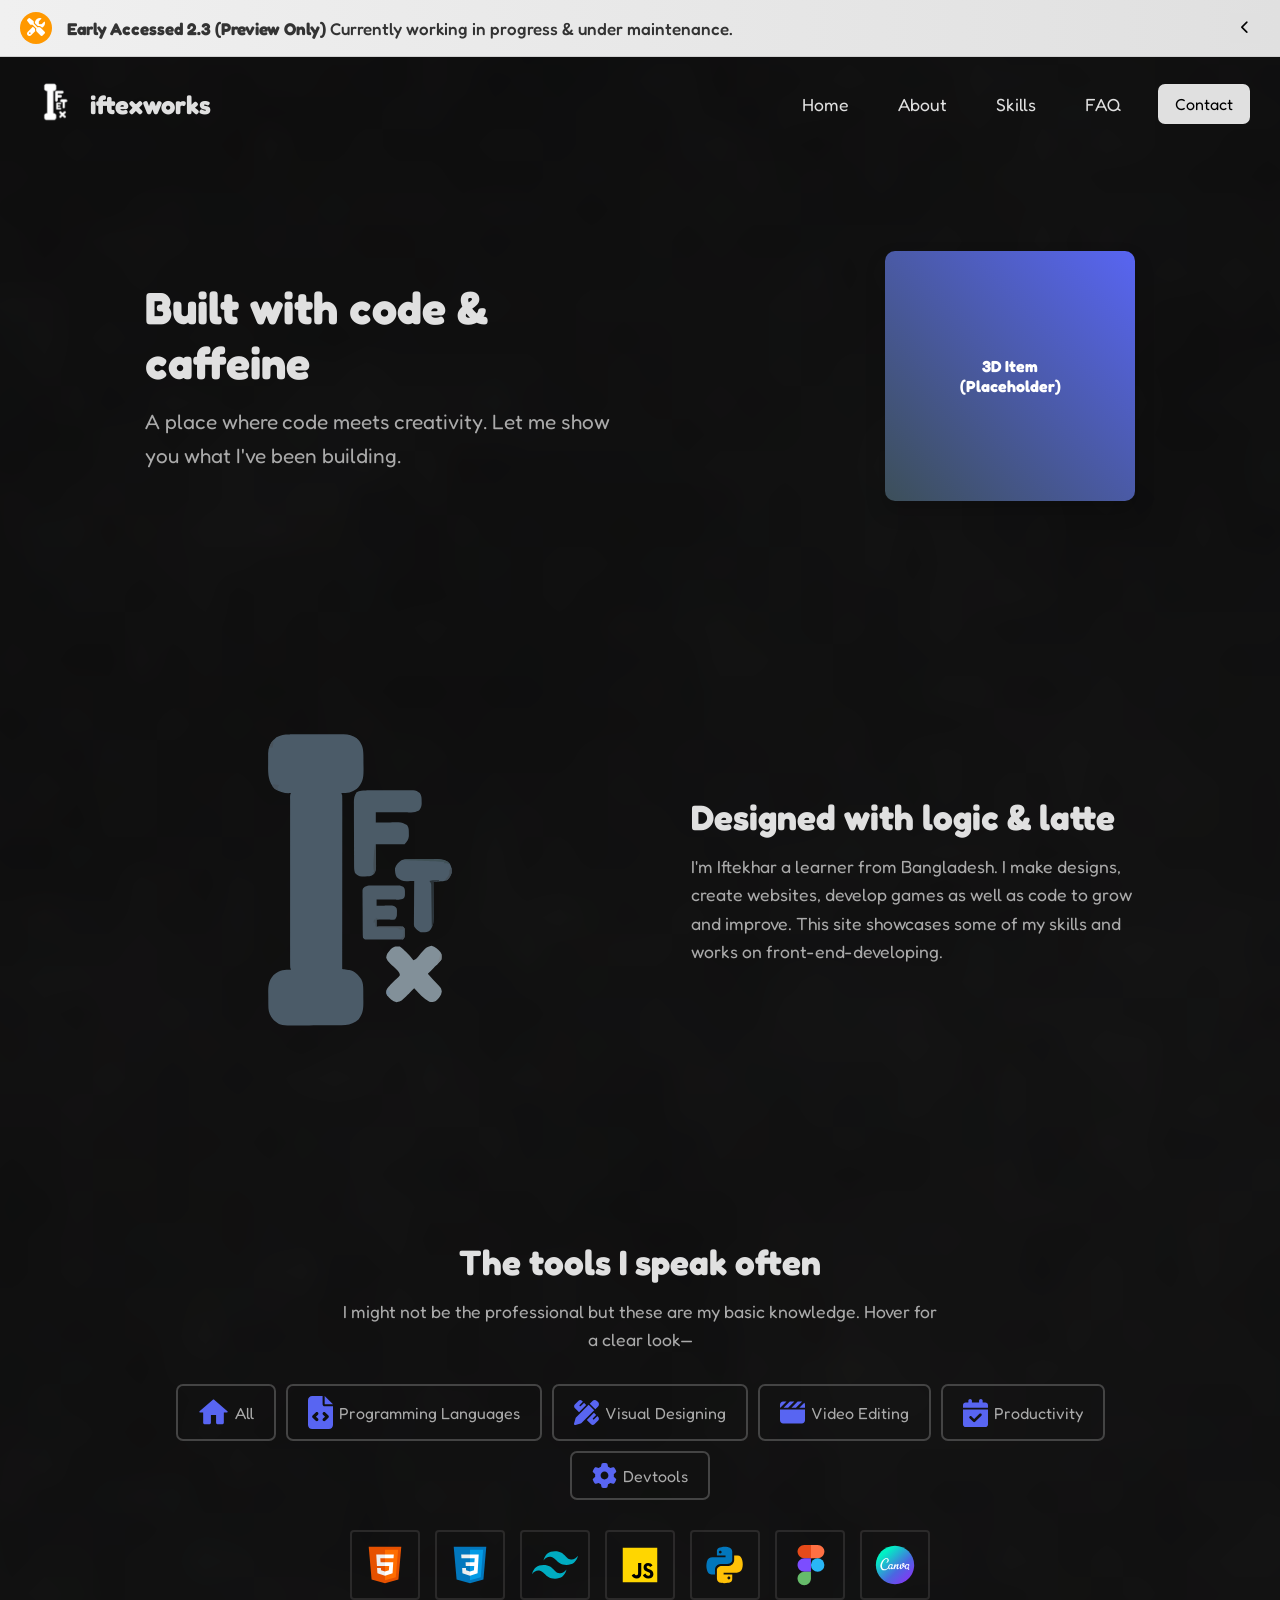
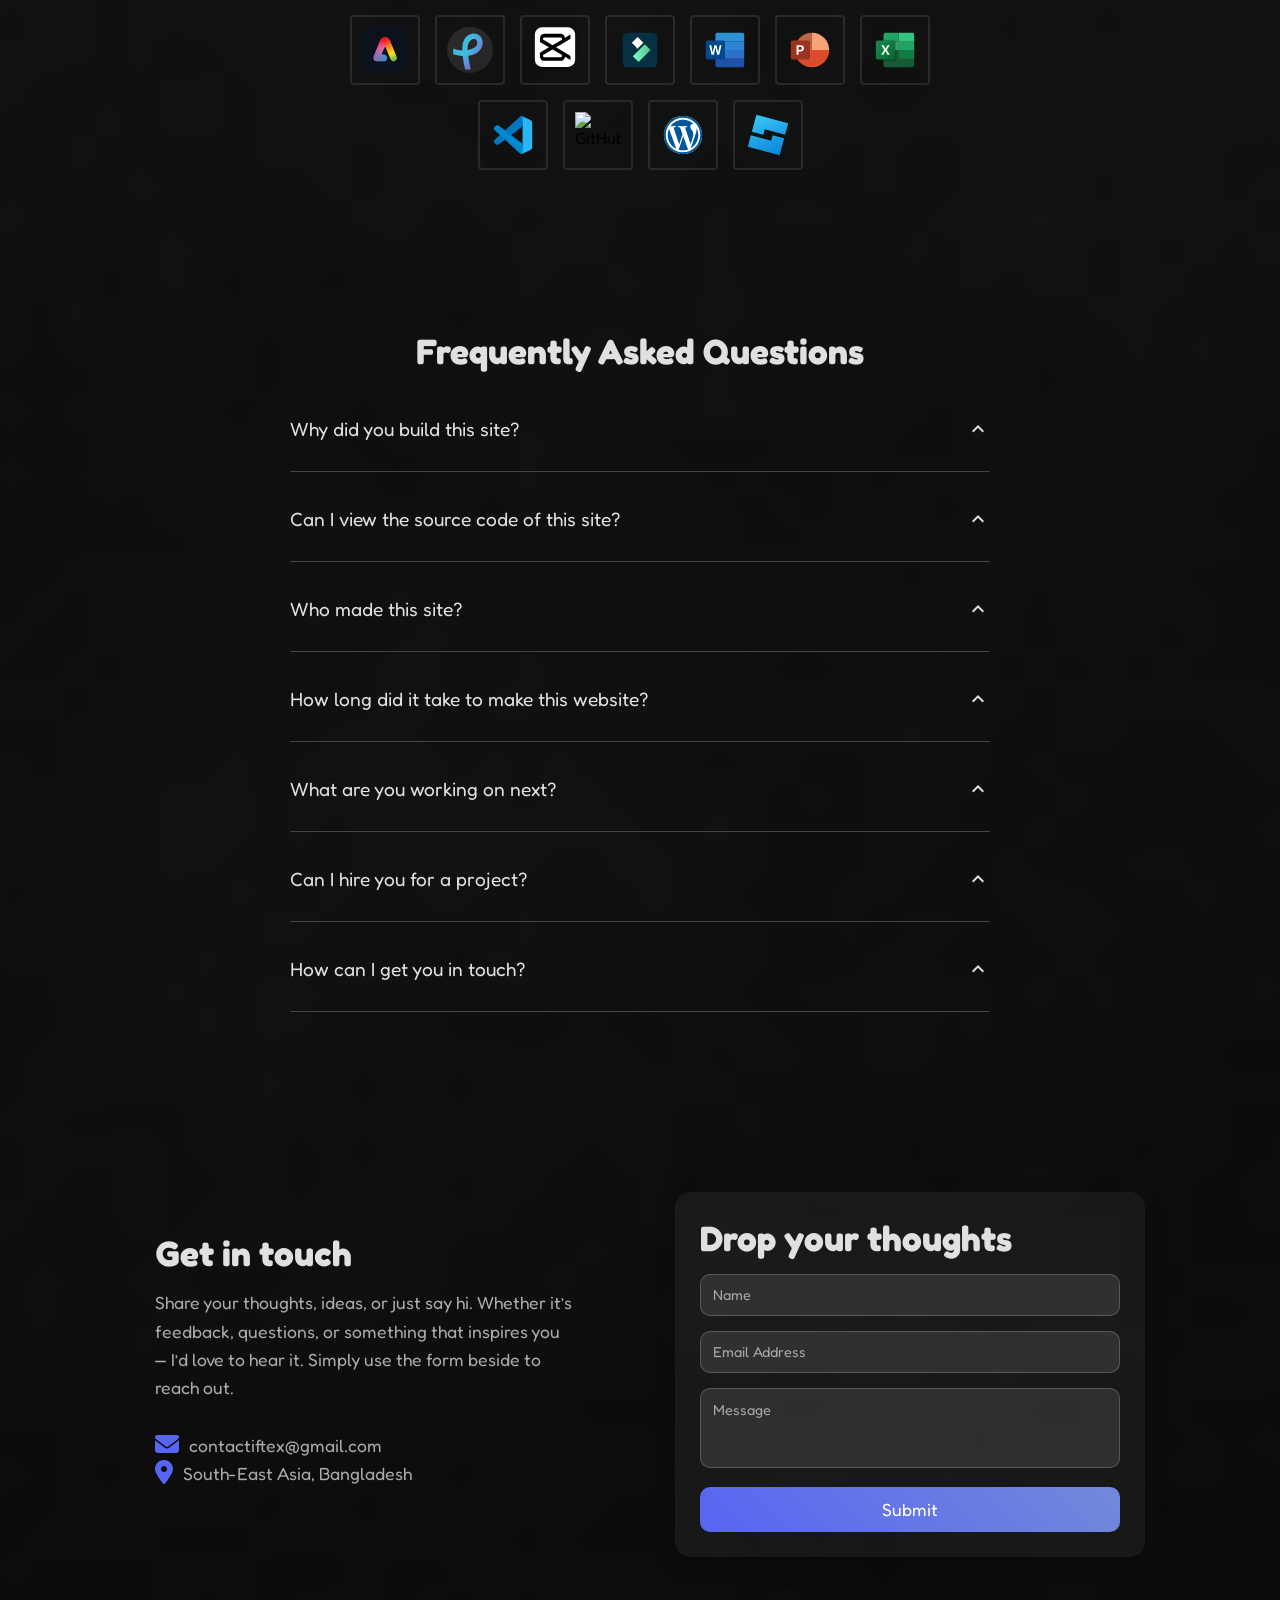
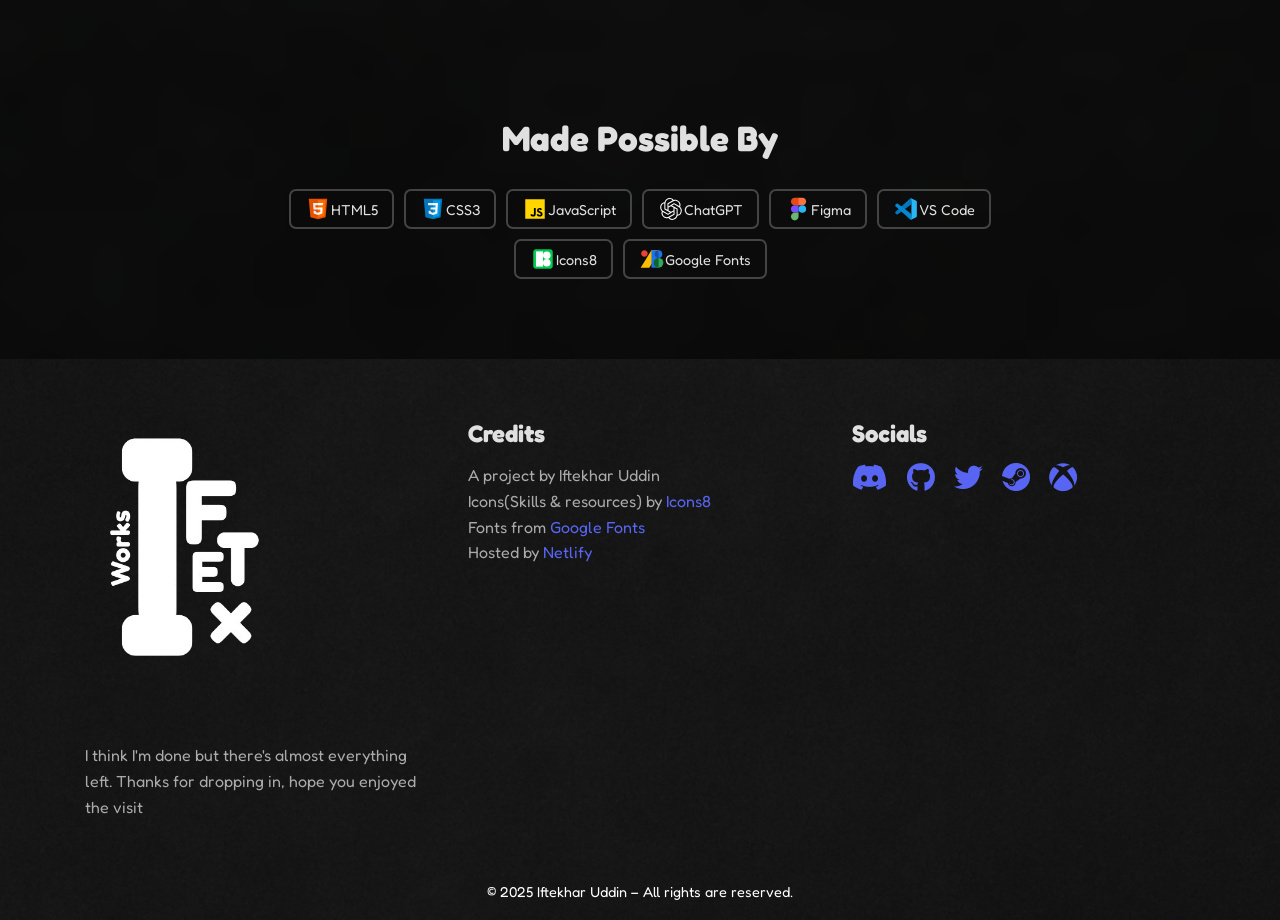
==== commit 086d17f5: "bugs" ====
--- a/Deepseekgpt/index.html
+++ b/Deepseekgpt/index.html
@@ -22,7 +22,7 @@
             <i class="fas fa-tools"></i>
         </div>
         <div class="message">
-            <strong>Early Accessed 2.1 (Preview Only)</strong> Currently working in progress & under maintenance. 
+            <strong>Early Accessed 2.3 (Preview Only)</strong> Currently working in progress & under maintenance. 
         </div>
     </div>
     <button class="close-btn">
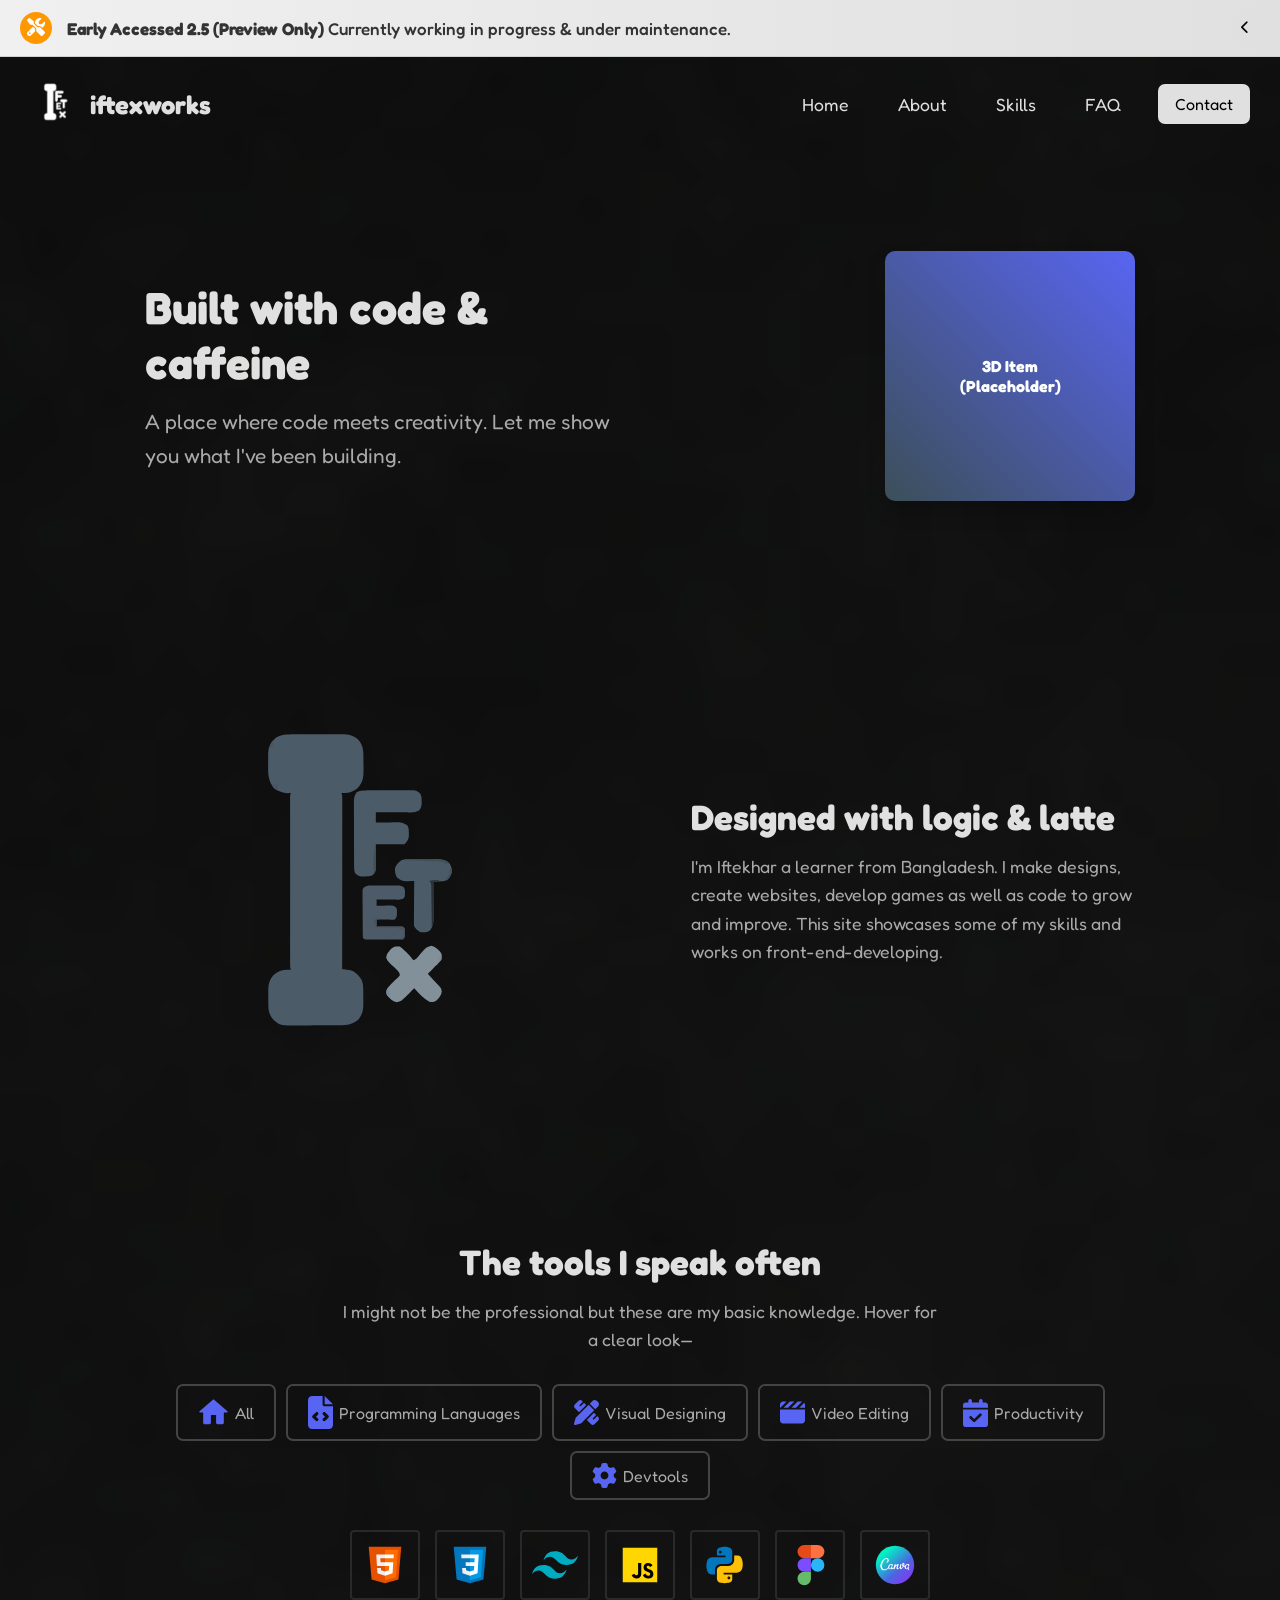
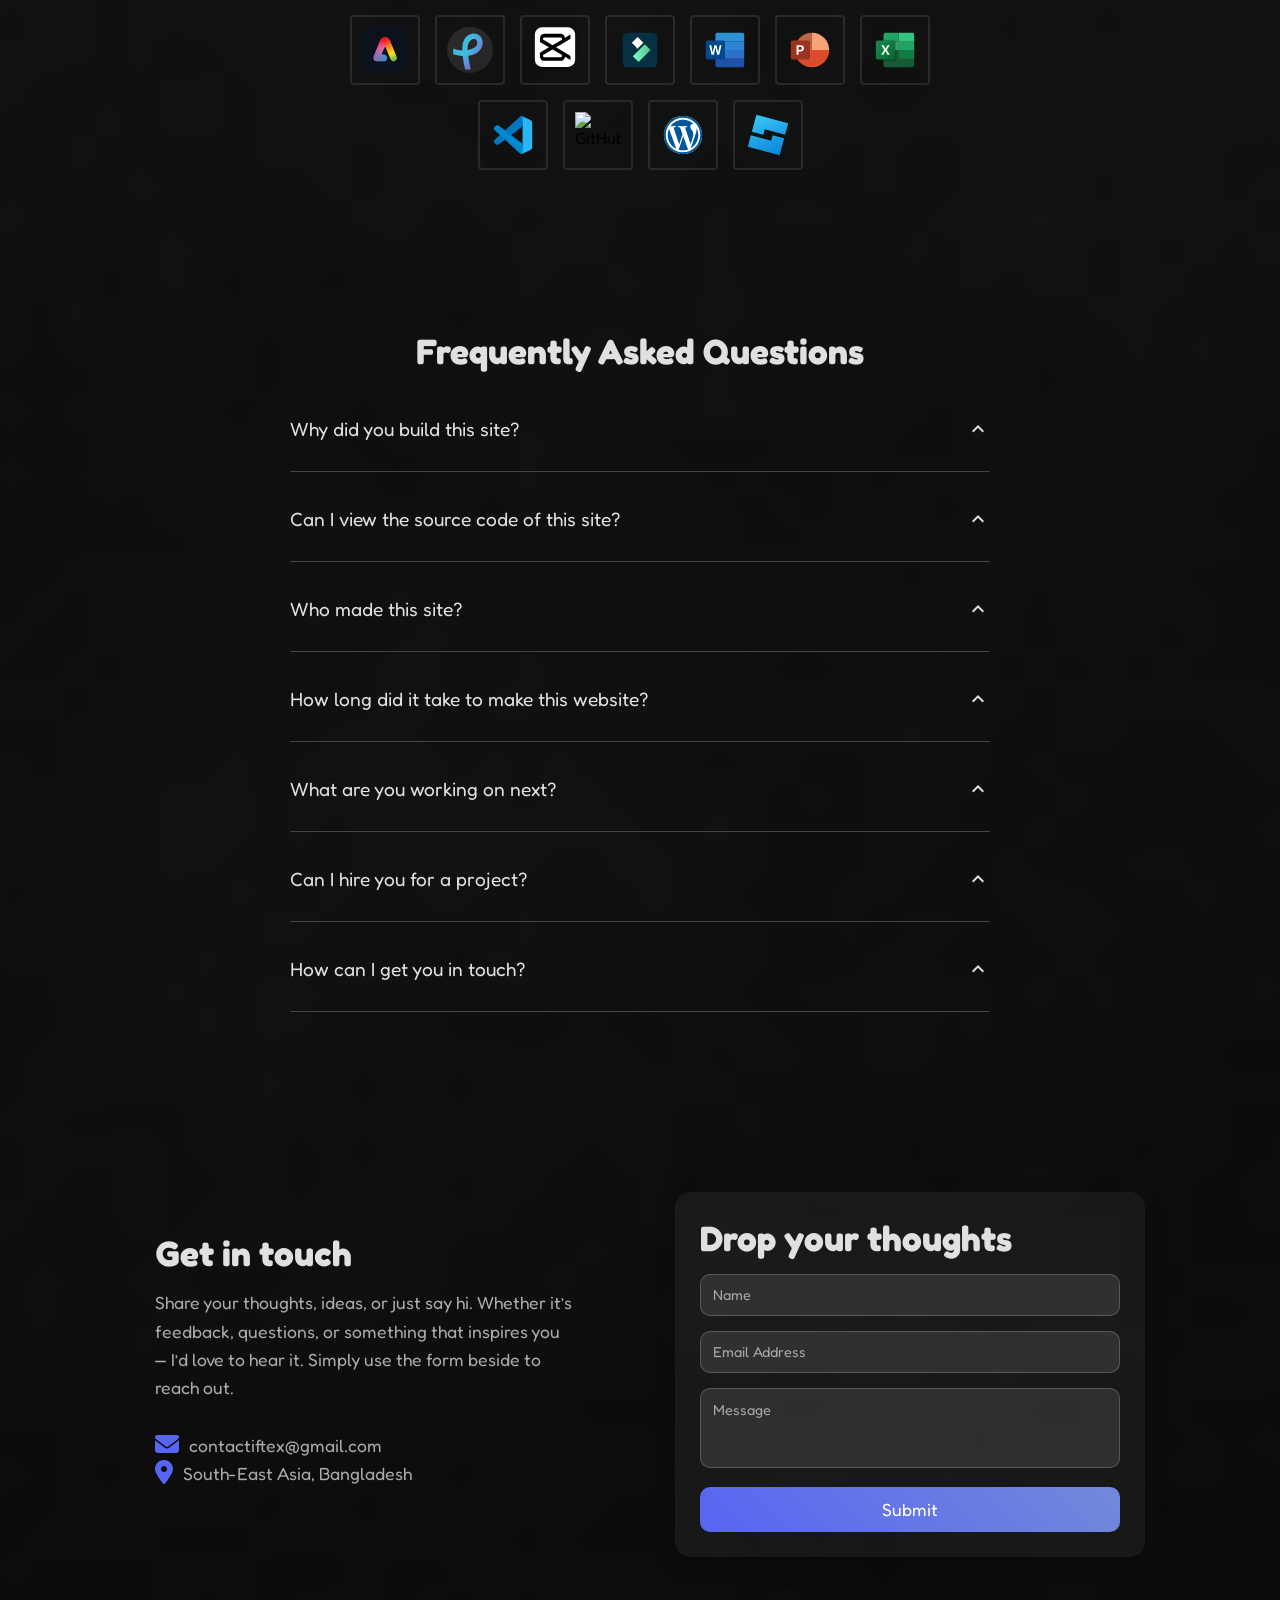
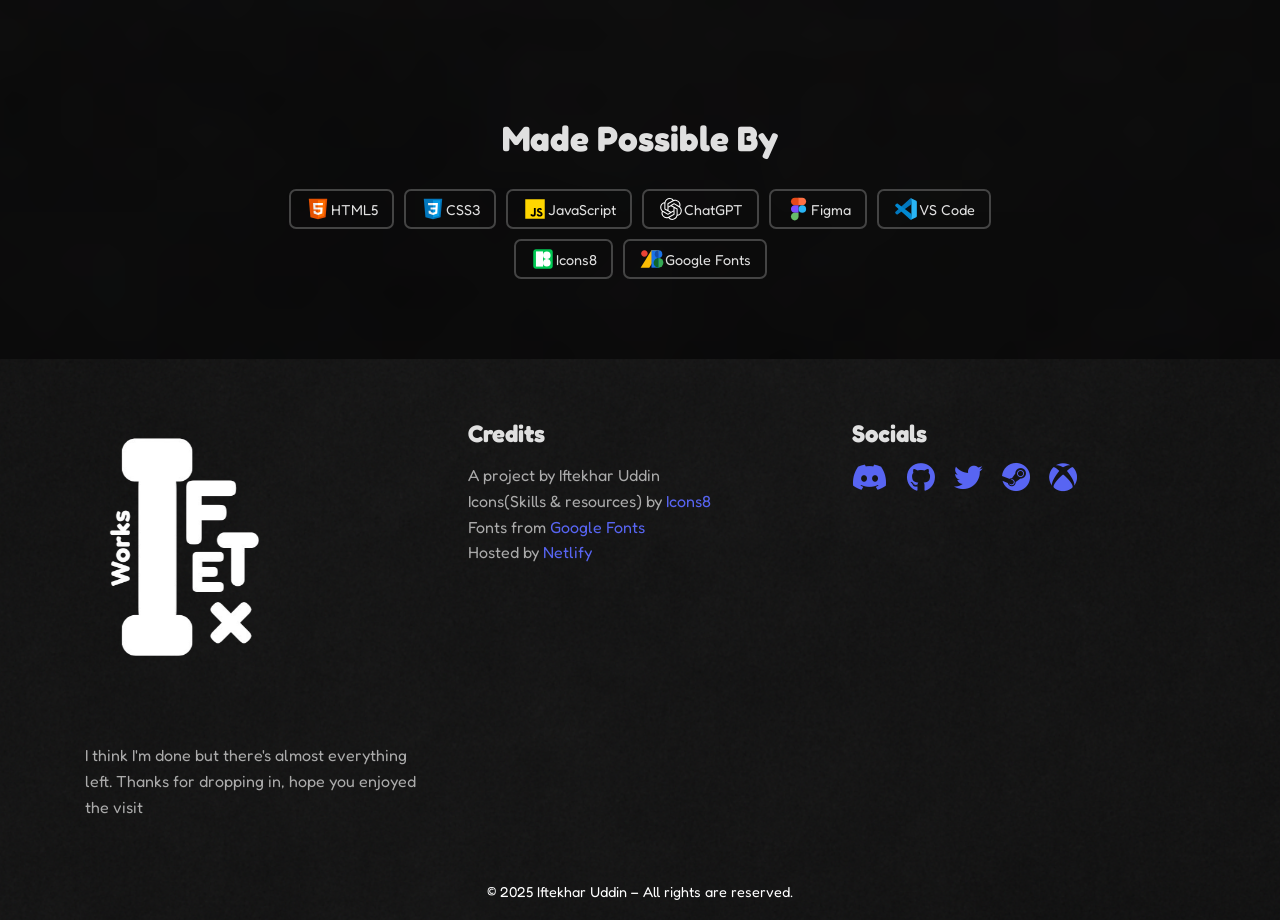
==== commit f28fceae: "minor fixes" ====
--- a/Deepseekgpt/index.html
+++ b/Deepseekgpt/index.html
@@ -22,7 +22,7 @@
             <i class="fas fa-tools"></i>
         </div>
         <div class="message">
-            <strong>Early Accessed 2.3 (Preview Only)</strong> Currently working in progress & under maintenance. 
+            <strong>Early Accessed 2.5 (Preview Only)</strong> Currently working in progress & under maintenance. 
         </div>
     </div>
     <button class="close-btn">
